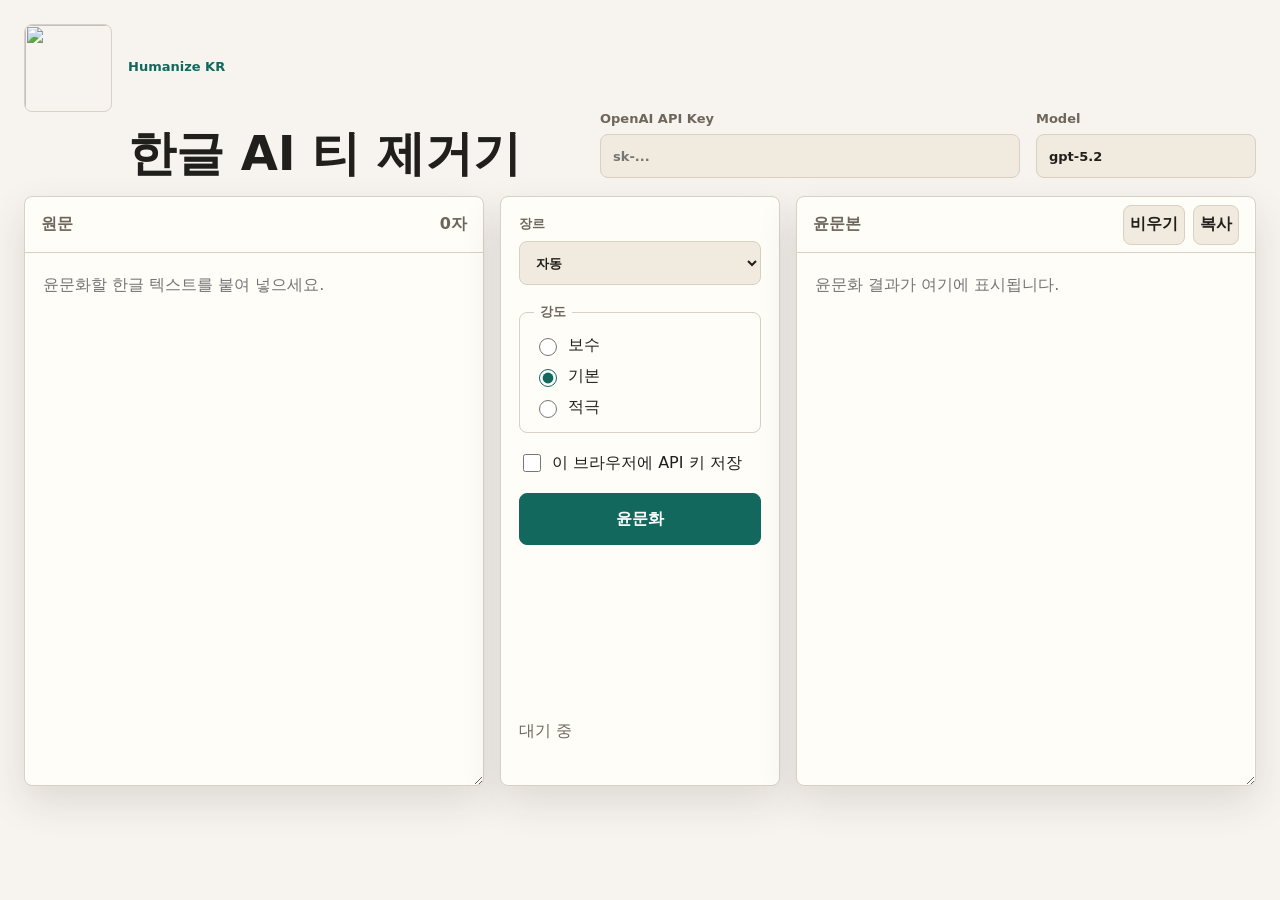
==== web/index.html @ 2f1fac55 "feat: add web humanizer app" ====
<!doctype html>
<html lang="ko">
  <head>
    <meta charset="utf-8" />
    <meta name="viewport" content="width=device-width, initial-scale=1" />
    <meta
      name="description"
      content="한글 텍스트를 붙여 넣고 OpenAI API 키로 바로 윤문화하는 웹앱"
    />
    <title>Humanize KR Web</title>
    <link rel="stylesheet" href="./styles.css" />
  </head>
  <body>
    <main class="app-shell">
      <section class="toolbar" aria-label="API 설정">
        <div class="brand-block">
          <img
            class="brand-mark"
            src="../assets/social-preview.png"
            alt=""
            aria-hidden="true"
          />
          <p class="eyebrow">Humanize KR</p>
          <h1>한글 AI 티 제거기</h1>
        </div>
        <label class="field api-field">
          <span>OpenAI API Key</span>
          <input
            id="api-key"
            name="api-key"
            type="password"
            autocomplete="off"
            placeholder="sk-..."
          />
        </label>
        <label class="field model-field">
          <span>Model</span>
          <input id="model" name="model" type="text" value="gpt-5.2" />
        </label>
      </section>

      <form id="humanize-form" class="workspace">
        <section class="editor-panel" aria-label="원문 입력">
          <div class="panel-head">
            <label for="source-text">원문</label>
            <output id="source-count">0자</output>
          </div>
          <textarea
            id="source-text"
            name="source-text"
            rows="18"
            maxlength="10000"
            placeholder="윤문화할 한글 텍스트를 붙여 넣으세요."
            required
          ></textarea>
        </section>

        <aside class="settings-panel" aria-label="윤문 설정">
          <label class="field">
            <span>장르</span>
            <select id="genre" name="genre">
              <option value="auto">자동</option>
              <option value="column">칼럼</option>
              <option value="report">리포트</option>
              <option value="blog">블로그</option>
              <option value="formal">공적</option>
            </select>
          </label>

          <fieldset>
            <legend>강도</legend>
            <label><input type="radio" name="tone" value="보수" /> 보수</label>
            <label><input type="radio" name="tone" value="기본" checked /> 기본</label>
            <label><input type="radio" name="tone" value="적극" /> 적극</label>
          </fieldset>

          <label class="check-row">
            <input id="remember-key" type="checkbox" />
            <span>이 브라우저에 API 키 저장</span>
          </label>

          <button id="submit-button" class="primary-button" type="submit">
            윤문화
          </button>
          <p id="status" class="status" role="status">대기 중</p>
        </aside>

        <section class="editor-panel result-panel" aria-label="윤문 결과">
          <div class="panel-head">
            <label for="result-text">윤문본</label>
            <div class="actions">
              <button id="clear-result" type="button">비우기</button>
              <button id="copy-result" type="button">복사</button>
            </div>
          </div>
          <textarea
            id="result-text"
            name="result-text"
            rows="18"
            placeholder="윤문화 결과가 여기에 표시됩니다."
            readonly
          ></textarea>
        </section>
      </form>
    </main>
    <script src="./app.js"></script>
  </body>
</html>
---- web/styles.css ----
:root {
  color-scheme: light dark;
  --bg: #f7f4ef;
  --surface: #fffdf8;
  --surface-strong: #f0eadf;
  --text: #211f1b;
  --muted: #6d665b;
  --line: #d8d0c2;
  --accent: #12685d;
  --accent-strong: #0a4d45;
  --danger: #9d2b2b;
  --shadow: 0 16px 40px rgba(32, 28, 22, 0.12);
}

@media (prefers-color-scheme: dark) {
  :root {
    --bg: #171715;
    --surface: #22211e;
    --surface-strong: #2d2b26;
    --text: #f2eee6;
    --muted: #b9b0a2;
    --line: #48443c;
    --accent: #53c4b4;
    --accent-strong: #87d9cf;
    --danger: #ff8f8f;
    --shadow: 0 16px 40px rgba(0, 0, 0, 0.32);
  }
}

* {
  box-sizing: border-box;
}

body {
  margin: 0;
  min-height: 100vh;
  background: var(--bg);
  color: var(--text);
  font-family:
    Pretendard, ui-sans-serif, system-ui, -apple-system, BlinkMacSystemFont,
    "Segoe UI", sans-serif;
}

button,
input,
select,
textarea {
  font: inherit;
}

.app-shell {
  width: min(1440px, 100%);
  margin: 0 auto;
  padding: 24px;
}

.toolbar {
  display: grid;
  grid-template-columns: minmax(220px, 1fr) minmax(280px, 420px) minmax(160px, 220px);
  gap: 16px;
  align-items: end;
  margin-bottom: 18px;
}

.brand-block {
  display: grid;
  grid-template-columns: 88px minmax(0, 1fr);
  gap: 16px;
  align-items: center;
}

.brand-mark {
  width: 88px;
  height: 88px;
  border: 1px solid var(--line);
  border-radius: 8px;
  object-fit: cover;
}

.eyebrow {
  grid-column: 2;
  margin: 0 0 4px;
  color: var(--accent);
  font-size: 13px;
  font-weight: 700;
}

h1 {
  grid-column: 2;
  margin: 0;
  font-size: clamp(28px, 4vw, 48px);
  line-height: 1.05;
  letter-spacing: 0;
}

.workspace {
  display: grid;
  grid-template-columns: minmax(0, 1fr) 280px minmax(0, 1fr);
  gap: 16px;
  align-items: stretch;
}

.editor-panel,
.settings-panel {
  background: var(--surface);
  border: 1px solid var(--line);
  border-radius: 8px;
  box-shadow: var(--shadow);
}

.editor-panel {
  display: flex;
  min-height: 560px;
  flex-direction: column;
}

.settings-panel {
  display: flex;
  flex-direction: column;
  gap: 18px;
  padding: 18px;
}

.panel-head {
  display: flex;
  min-height: 56px;
  align-items: center;
  justify-content: space-between;
  gap: 12px;
  border-bottom: 1px solid var(--line);
  padding: 0 16px;
  color: var(--muted);
  font-weight: 700;
}

.actions {
  display: flex;
  gap: 8px;
}

.field {
  display: grid;
  gap: 8px;
  color: var(--muted);
  font-size: 13px;
  font-weight: 700;
}

input,
select,
textarea {
  width: 100%;
  border: 1px solid var(--line);
  border-radius: 8px;
  background: var(--surface-strong);
  color: var(--text);
  outline: none;
}

input,
select {
  min-height: 44px;
  padding: 0 12px;
}

textarea {
  flex: 1;
  min-height: 480px;
  resize: vertical;
  border: 0;
  border-radius: 0 0 8px 8px;
  padding: 18px;
  background: transparent;
  line-height: 1.72;
}

input:focus,
select:focus,
textarea:focus {
  border-color: var(--accent);
  box-shadow: 0 0 0 3px color-mix(in srgb, var(--accent) 20%, transparent);
}

fieldset {
  display: grid;
  gap: 10px;
  margin: 0;
  border: 1px solid var(--line);
  border-radius: 8px;
  padding: 14px;
}

legend {
  padding: 0 6px;
  color: var(--muted);
  font-size: 13px;
  font-weight: 700;
}

fieldset label,
.check-row {
  display: flex;
  align-items: center;
  gap: 8px;
  color: var(--text);
}

input[type="radio"],
input[type="checkbox"] {
  width: 18px;
  min-height: 18px;
  accent-color: var(--accent);
}

button {
  min-height: 40px;
  border: 1px solid var(--line);
  border-radius: 8px;
  background: var(--surface-strong);
  color: var(--text);
  cursor: pointer;
  font-weight: 800;
}

button:hover {
  border-color: var(--accent);
}

button:disabled {
  cursor: wait;
  opacity: 0.65;
}

.primary-button {
  min-height: 52px;
  border-color: var(--accent);
  background: var(--accent);
  color: white;
}

@media (prefers-color-scheme: dark) {
  .primary-button {
    color: #0b1c19;
  }
}

.status {
  min-height: 48px;
  margin: auto 0 0;
  color: var(--muted);
  line-height: 1.55;
}

.status.error {
  color: var(--danger);
}

@media (max-width: 1080px) {
  .toolbar,
  .workspace {
    grid-template-columns: 1fr;
  }

  .editor-panel {
    min-height: 420px;
  }

  textarea {
    min-height: 340px;
  }
}

@media (max-width: 640px) {
  .app-shell {
    padding: 16px;
  }

  .toolbar {
    gap: 12px;
  }

  .brand-block {
    grid-template-columns: 64px minmax(0, 1fr);
    gap: 12px;
  }

  .brand-mark {
    width: 64px;
    height: 64px;
  }

  .panel-head {
    min-height: 64px;
    align-items: flex-start;
    flex-direction: column;
    padding: 12px 14px;
  }

  .actions {
    width: 100%;
  }

  .actions button {
    flex: 1;
  }
}
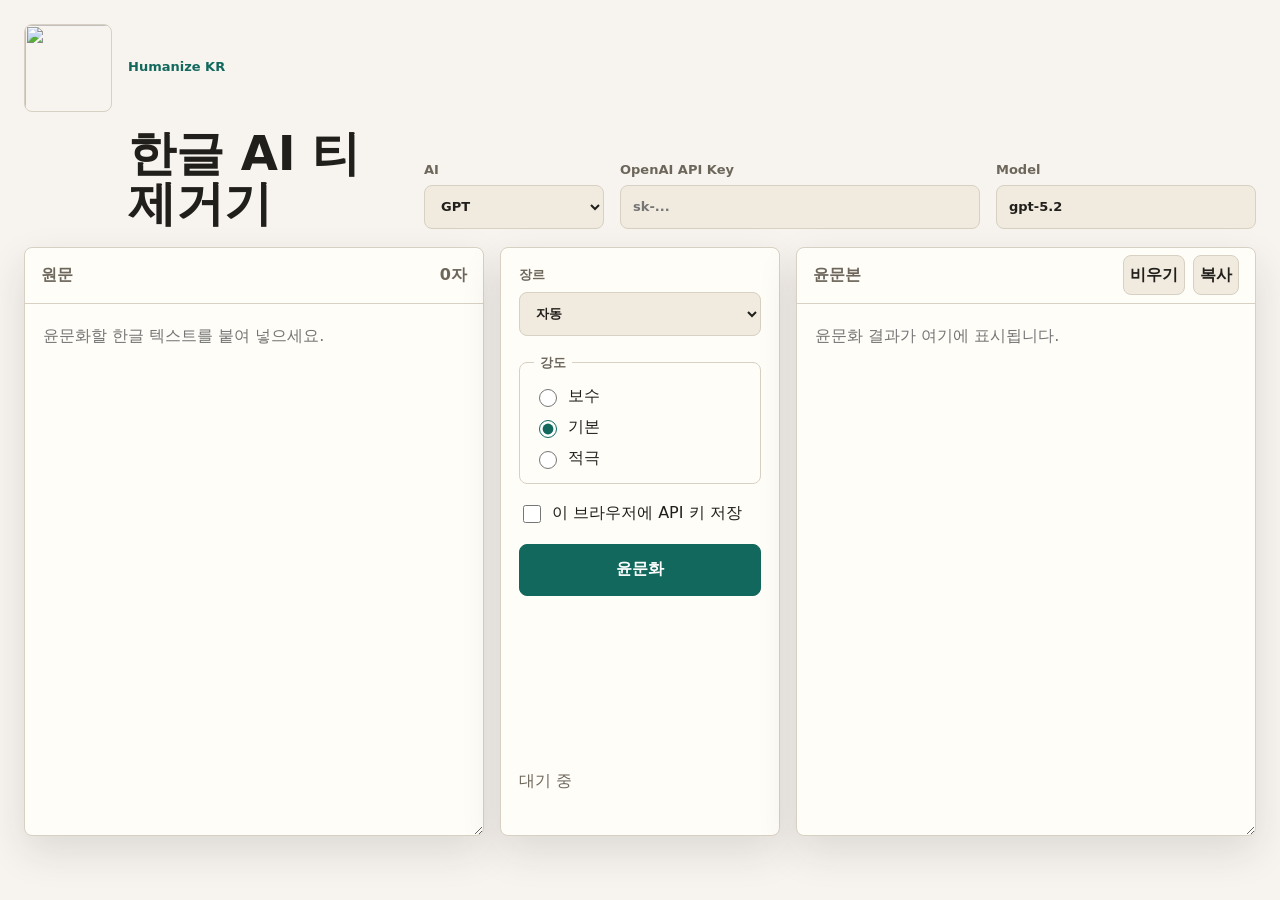
==== commit 7db85e63: "feat: support multiple ai providers" ====
--- a/web/index.html
+++ b/web/index.html
@@ -5,7 +5,7 @@
     <meta name="viewport" content="width=device-width, initial-scale=1" />
     <meta
       name="description"
-      content="한글 텍스트를 붙여 넣고 OpenAI API 키로 바로 윤문화하는 웹앱"
+      content="한글 텍스트를 붙여 넣고 GPT, Gemini, Claude API 키로 바로 윤문화하는 웹앱"
     />
     <title>Humanize KR Web</title>
     <link rel="stylesheet" href="./styles.css" />
@@ -23,8 +23,16 @@
           <p class="eyebrow">Humanize KR</p>
           <h1>한글 AI 티 제거기</h1>
         </div>
+        <label class="field provider-field">
+          <span>AI</span>
+          <select id="provider" name="provider">
+            <option value="openai">GPT</option>
+            <option value="gemini">Gemini</option>
+            <option value="claude">Claude</option>
+          </select>
+        </label>
         <label class="field api-field">
-          <span>OpenAI API Key</span>
+          <span id="api-key-label">OpenAI API Key</span>
           <input
             id="api-key"
             name="api-key"
@@ -35,7 +43,14 @@
         </label>
         <label class="field model-field">
           <span>Model</span>
-          <input id="model" name="model" type="text" value="gpt-5.2" />
+          <input
+            id="model"
+            name="model"
+            type="text"
+            list="model-options"
+            value="gpt-5.2"
+          />
+          <datalist id="model-options"></datalist>
         </label>
       </section>
 
--- a/web/styles.css
+++ b/web/styles.css
@@ -56,7 +56,9 @@
 
 .toolbar {
   display: grid;
-  grid-template-columns: minmax(220px, 1fr) minmax(280px, 420px) minmax(160px, 220px);
+  grid-template-columns:
+    minmax(220px, 1fr) minmax(140px, 180px) minmax(260px, 360px)
+    minmax(180px, 260px);
   gap: 16px;
   align-items: end;
   margin-bottom: 18px;
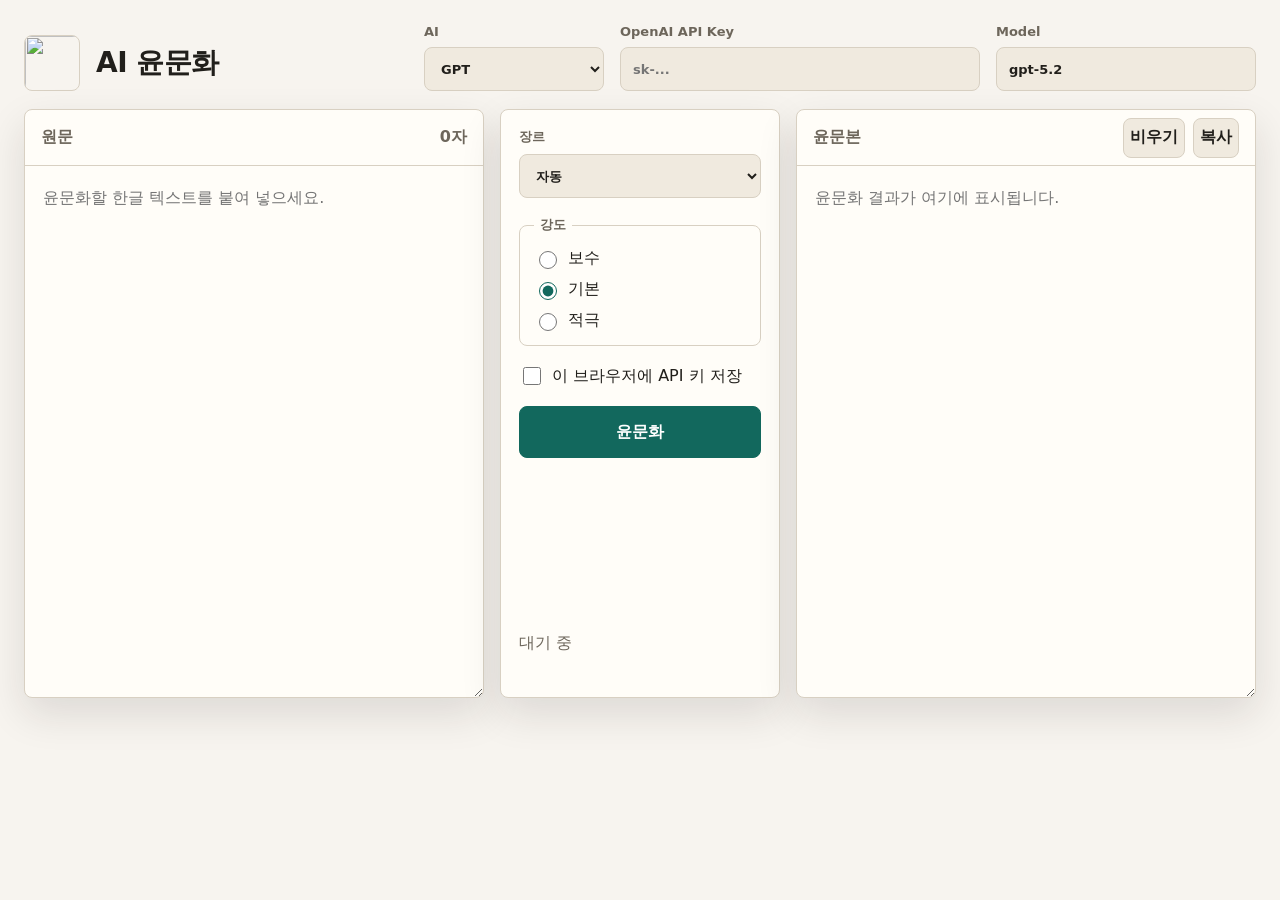
==== commit 28b3c5b5: "Redesign UI: simplify branding, improve header - Change page title to 'AI 윤문화' (from 'Humanize KR We" ====
--- a/web/index.html
+++ b/web/index.html
@@ -7,7 +7,7 @@
       name="description"
       content="한글 텍스트를 붙여 넣고 GPT, Gemini, Claude API 키로 바로 윤문화하는 웹앱"
     />
-    <title>Humanize KR Web</title>
+    <title>AI 윤문화</title>
     <link rel="stylesheet" href="./styles.css" />
   </head>
   <body>
@@ -20,8 +20,7 @@
             alt=""
             aria-hidden="true"
           />
-          <p class="eyebrow">Humanize KR</p>
-          <h1>한글 AI 티 제거기</h1>
+          <h1>AI 윤문화</h1>
         </div>
         <label class="field provider-field">
           <span>AI</span>
--- a/web/styles.css
+++ b/web/styles.css
@@ -65,34 +65,25 @@
 }
 
 .brand-block {
-  display: grid;
-  grid-template-columns: 88px minmax(0, 1fr);
+  display: flex;
+  align-items: center;
   gap: 16px;
-  align-items: center;
 }
 
 .brand-mark {
-  width: 88px;
-  height: 88px;
+  width: 56px;
+  height: 56px;
   border: 1px solid var(--line);
   border-radius: 8px;
   object-fit: cover;
-}
-
-.eyebrow {
-  grid-column: 2;
-  margin: 0 0 4px;
-  color: var(--accent);
-  font-size: 13px;
-  font-weight: 700;
+  flex-shrink: 0;
 }
 
 h1 {
-  grid-column: 2;
   margin: 0;
-  font-size: clamp(28px, 4vw, 48px);
-  line-height: 1.05;
-  letter-spacing: 0;
+  font-size: 28px;
+  font-weight: 700;
+  letter-spacing: -0.5px;
 }
 
 .workspace {
@@ -282,13 +273,12 @@
   }
 
   .brand-block {
-    grid-template-columns: 64px minmax(0, 1fr);
     gap: 12px;
   }
 
   .brand-mark {
-    width: 64px;
-    height: 64px;
+    width: 48px;
+    height: 48px;
   }
 
   .panel-head {
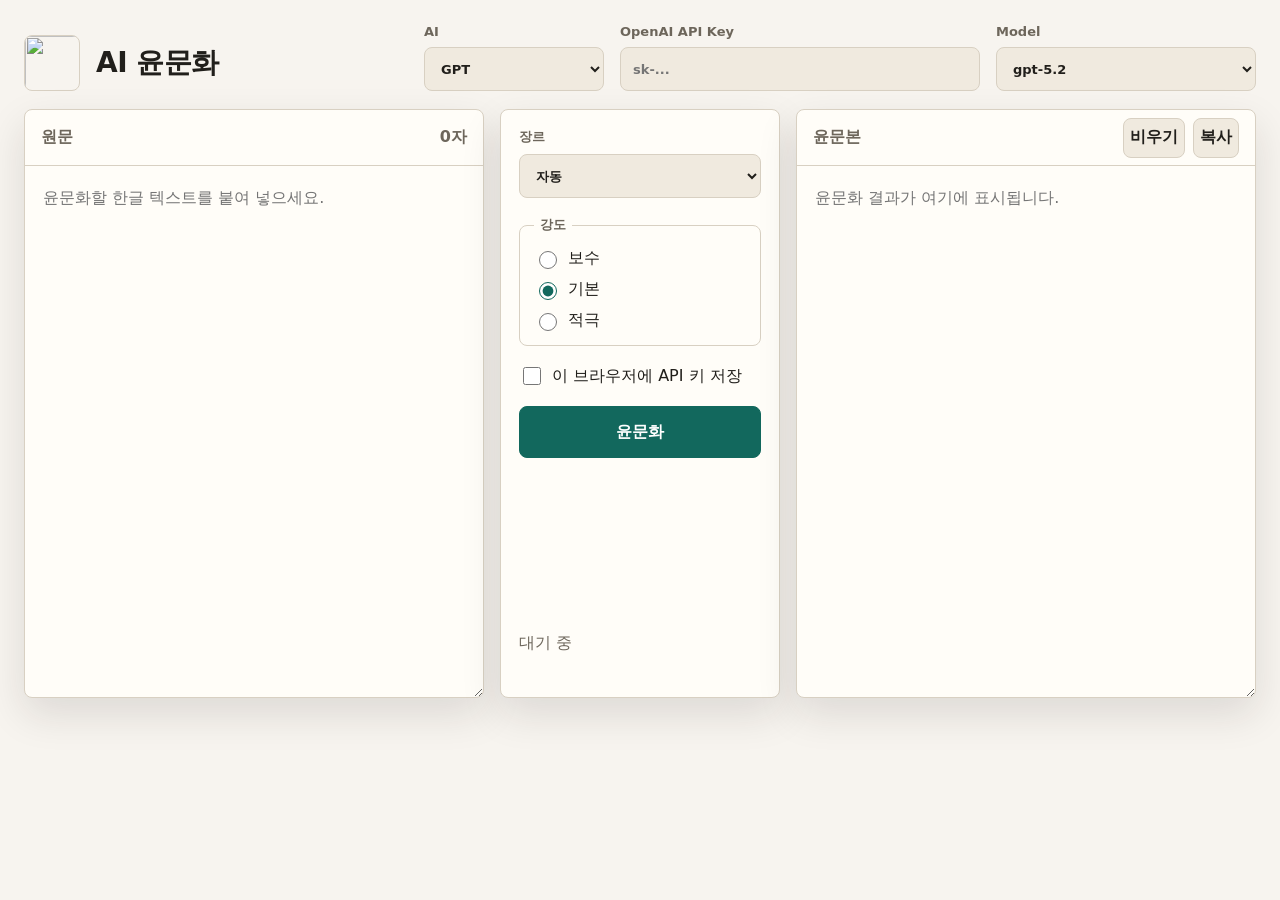
==== commit 9d059e99: "Change model input to dropdown select, apply UI improvements to root - Convert model input from text" ====
--- a/web/index.html
+++ b/web/index.html
@@ -42,14 +42,9 @@
         </label>
         <label class="field model-field">
           <span>Model</span>
-          <input
-            id="model"
-            name="model"
-            type="text"
-            list="model-options"
-            value="gpt-5.2"
-          />
-          <datalist id="model-options"></datalist>
+          <select id="model" name="model">
+            <option value="gpt-5.2">gpt-5.2</option>
+          </select>
         </label>
       </section>
 
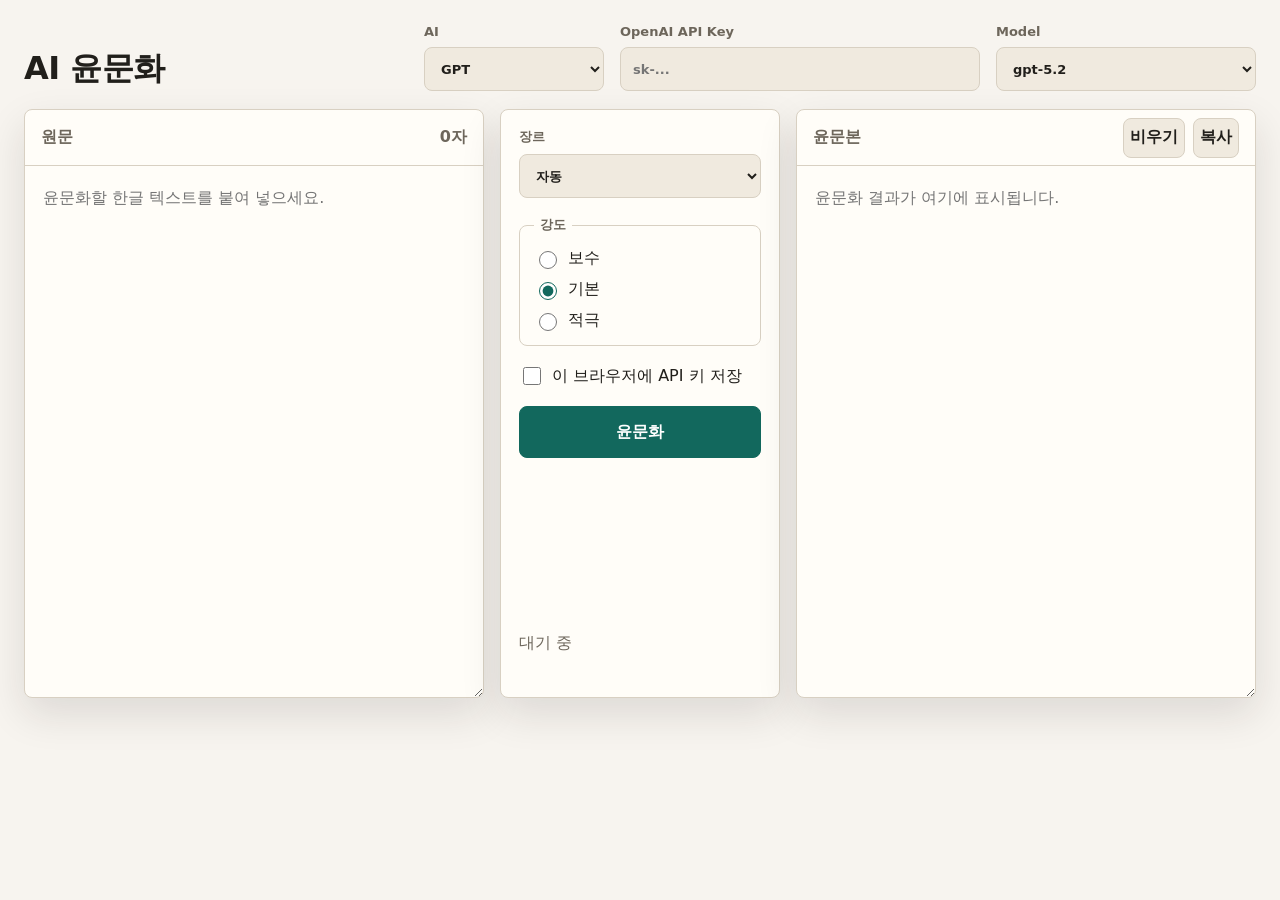
==== commit 7e22add3: "Remove logo image and simplify header - Remove brand-mark image from web and root index.html - Remov" ====
--- a/web/index.html
+++ b/web/index.html
@@ -14,12 +14,6 @@
     <main class="app-shell">
       <section class="toolbar" aria-label="API 설정">
         <div class="brand-block">
-          <img
-            class="brand-mark"
-            src="../assets/social-preview.png"
-            alt=""
-            aria-hidden="true"
-          />
           <h1>AI 윤문화</h1>
         </div>
         <label class="field provider-field">
--- a/web/styles.css
+++ b/web/styles.css
@@ -67,21 +67,12 @@
 .brand-block {
   display: flex;
   align-items: center;
-  gap: 16px;
-}
-
-.brand-mark {
-  width: 56px;
-  height: 56px;
-  border: 1px solid var(--line);
-  border-radius: 8px;
-  object-fit: cover;
-  flex-shrink: 0;
+  gap: 0;
 }
 
 h1 {
   margin: 0;
-  font-size: 28px;
+  font-size: 32px;
   font-weight: 700;
   letter-spacing: -0.5px;
 }
@@ -272,14 +263,6 @@
     gap: 12px;
   }
 
-  .brand-block {
-    gap: 12px;
-  }
-
-  .brand-mark {
-    width: 48px;
-    height: 48px;
-  }
 
   .panel-head {
     min-height: 64px;
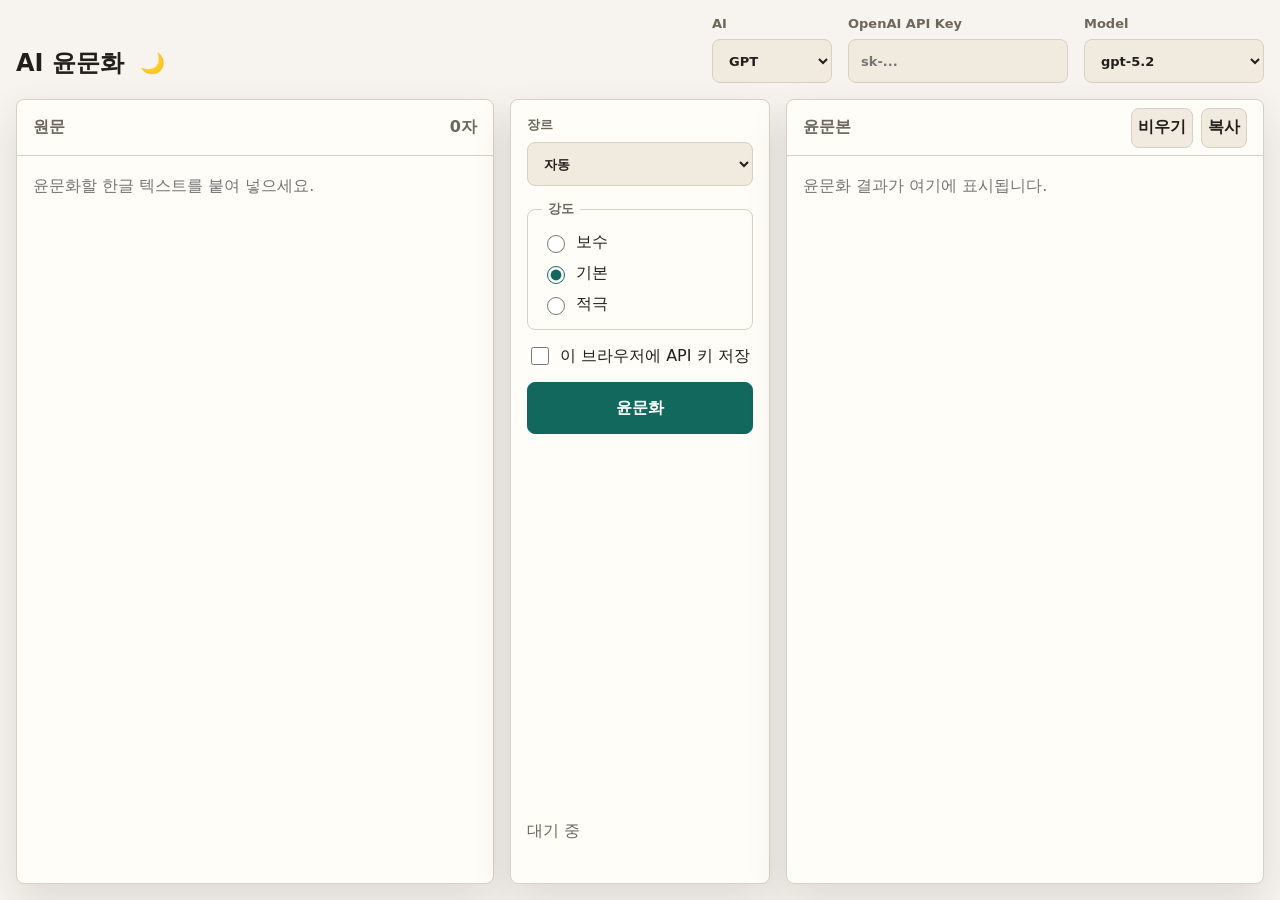
==== commit 6b3aab89: "Add dark mode toggle and increase spacing - Add theme toggle button (🌙) in header - Add dark mode CS" ====
--- a/web/index.html
+++ b/web/index.html
@@ -15,6 +15,7 @@
       <section class="toolbar" aria-label="API 설정">
         <div class="brand-block">
           <h1>AI 윤문화</h1>
+          <button id="theme-toggle" class="theme-toggle" title="다크모드 전환">🌙</button>
         </div>
         <label class="field provider-field">
           <span>AI</span>
--- a/web/styles.css
+++ b/web/styles.css
@@ -49,39 +49,67 @@
 }
 
 .app-shell {
-  width: min(1440px, 100%);
-  margin: 0 auto;
-  padding: 24px;
+  width: 100%;
+  height: 100vh;
+  display: flex;
+  flex-direction: column;
+  margin: 0;
+  padding: 16px;
+  gap: 16px;
+  max-width: 1600px;
+  margin-left: auto;
+  margin-right: auto;
 }
 
 .toolbar {
   display: grid;
-  grid-template-columns:
-    minmax(220px, 1fr) minmax(140px, 180px) minmax(260px, 360px)
-    minmax(180px, 260px);
+  grid-template-columns: auto 120px 220px 180px;
   gap: 16px;
   align-items: end;
-  margin-bottom: 18px;
+  margin-bottom: 0;
 }
 
 .brand-block {
   display: flex;
   align-items: center;
-  gap: 0;
+  gap: 8px;
+}
+
+.theme-toggle {
+  background: none;
+  border: none;
+  font-size: 20px;
+  cursor: pointer;
+  padding: 4px 8px;
+  border-radius: 4px;
+  transition: background-color 0.2s;
+}
+
+.theme-toggle:hover {
+  background-color: var(--surface-strong);
 }
 
 h1 {
   margin: 0;
+<<<<<<< HEAD
   font-size: 32px;
   font-weight: 700;
   letter-spacing: -0.5px;
+=======
+  font-size: 20px;
+  font-weight: 700;
+  line-height: 1.2;
+  letter-spacing: 0;
+>>>>>>> db420f8 (Optimize layout to use full screen space)
 }
 
 .workspace {
   display: grid;
-  grid-template-columns: minmax(0, 1fr) 280px minmax(0, 1fr);
+  grid-template-columns: minmax(0, 1fr) 260px minmax(0, 1fr);
   gap: 16px;
   align-items: stretch;
+  flex: 1;
+  min-height: 0;
 }
 
 .editor-panel,
@@ -94,15 +122,15 @@
 
 .editor-panel {
   display: flex;
-  min-height: 560px;
   flex-direction: column;
+  min-height: 0;
 }
 
 .settings-panel {
   display: flex;
   flex-direction: column;
-  gap: 18px;
-  padding: 18px;
+  gap: 14px;
+  padding: 16px;
 }
 
 .panel-head {
@@ -149,11 +177,11 @@
 
 textarea {
   flex: 1;
-  min-height: 480px;
-  resize: vertical;
+  min-height: 100px;
+  resize: none;
   border: 0;
   border-radius: 0 0 8px 8px;
-  padding: 18px;
+  padding: 16px;
   background: transparent;
   line-height: 1.72;
 }
